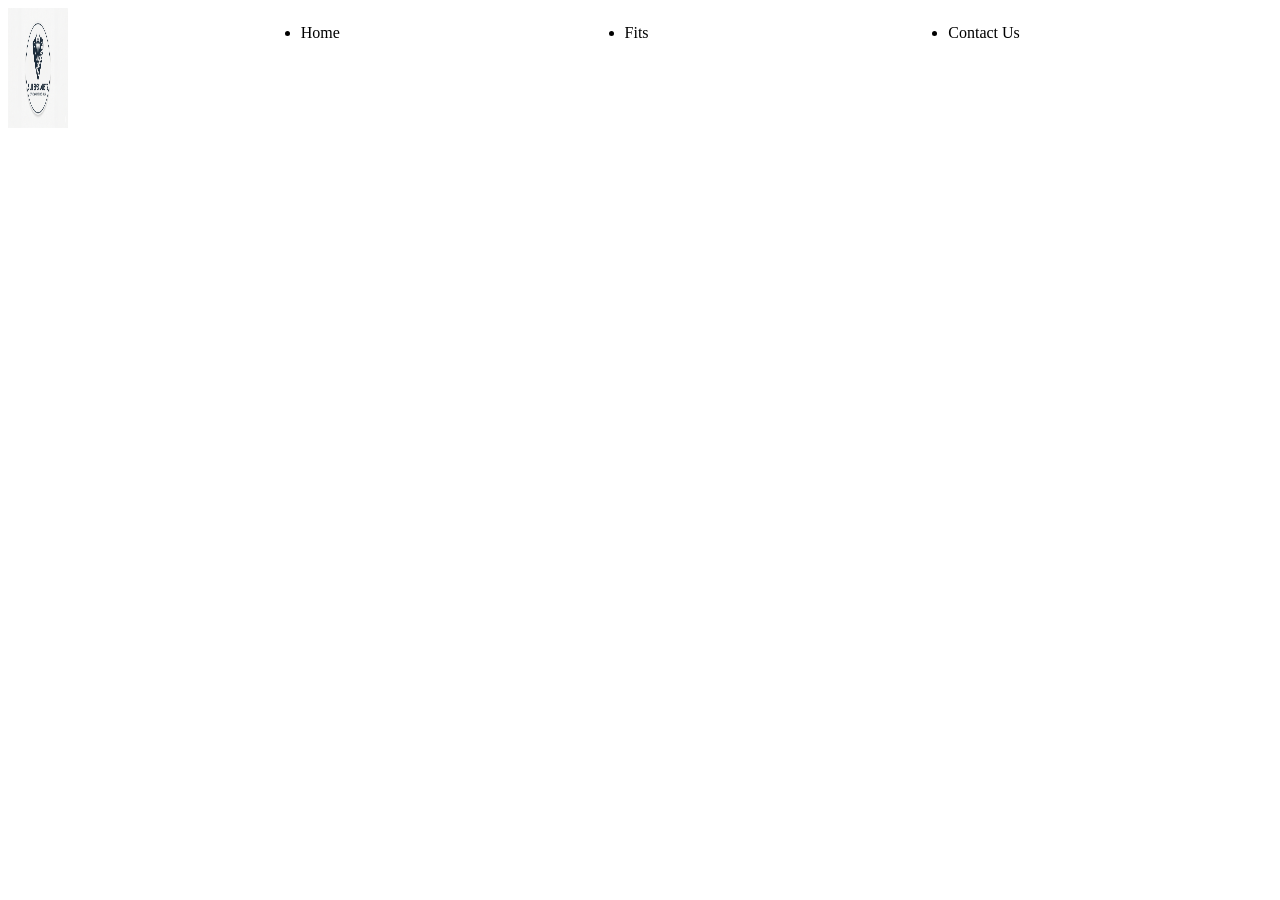
==== index.html @ 5532106c "Home Page Update" ====
<!DOCTYPE html>
<html lang="en">
    <head>
        <meta charset="UTF-8">
        <meta name="viewport" content="width=device-width, initial-scale=1.0">
        <link rel="stylesheet" href="styles/styles.css">
        <title>Home Page</title>
    </head>
<body>
    <header>
        <!-- Logo -->
        <a id="logo" href="index.html">
            <img id="suit_logo" src="images/suit_logo.png" alt="Suit Specialists Logo">
        </a>
        <!-- Navigation Bar -->
        <nav id="nav">
            <ul id="nav_list">
                <li id="home_nav">Home</li>
                <li id="fits_nav">Fits</li>
                <li id="contact_nav">Contact Us</li>
            </ul>
        </nav>
    </header>
    <main>

    </main>
    <footer>
    </footer>
</body>
</html>
---- styles/styles.css ----
header {
    display: grid;
    grid-template-columns: 1fr 4fr;
}

#logo {
    grid-column: 1/2;
}

#suit_logo {
    width: 60px;
    height: 120px;
}

#nav {
    grid-column: 2/5;
}

#nav_list {
    display: grid;
    grid-template-columns: 1fr 1fr 1fr;
}

#home_nav {
    grid-column: 1/2;
}

#fit_nav {
    grid-column: 2/3;
}

contact_nav {
    grid-column: 3/4;
}
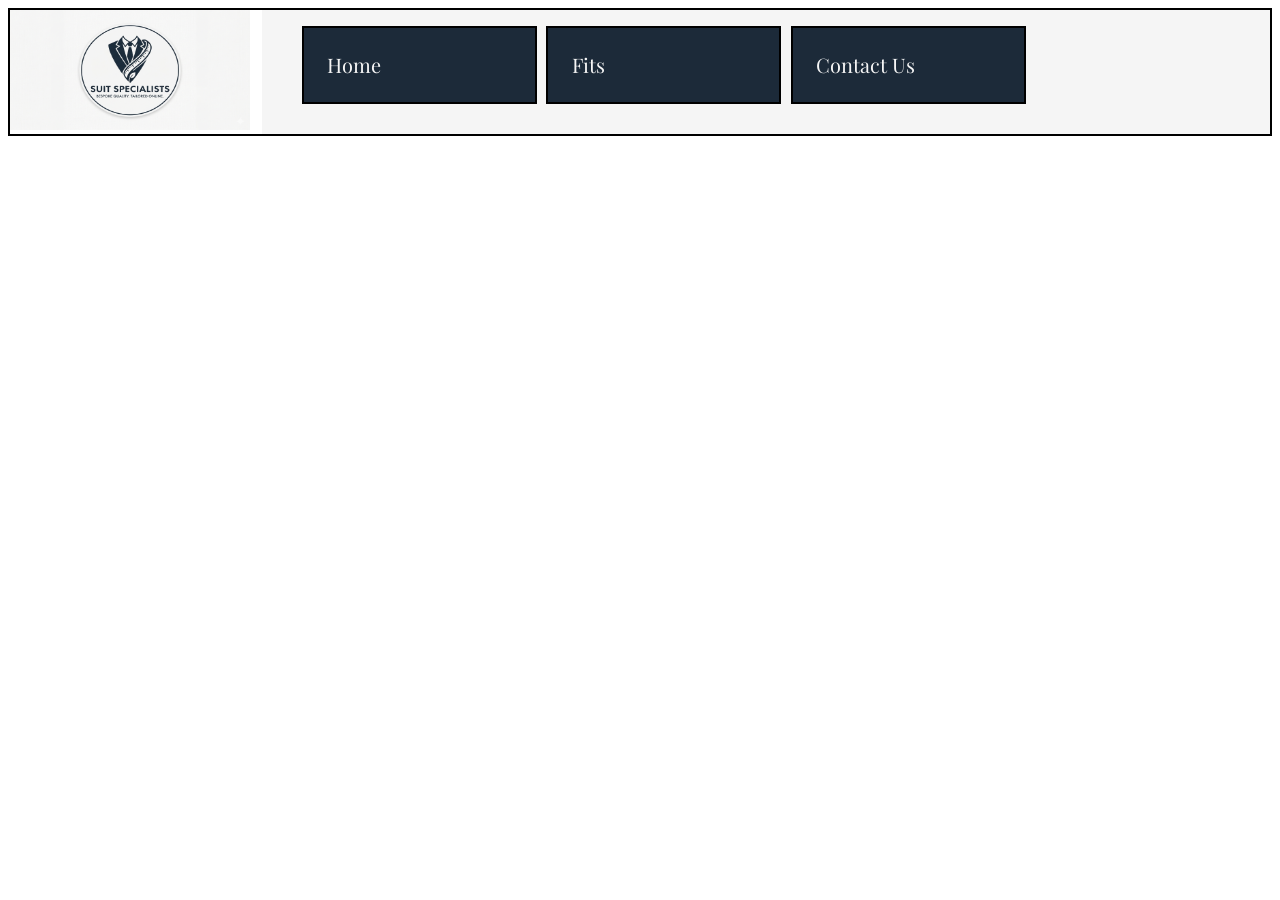
==== commit 3cfff9da: "Update Site Naviagation" ====
--- a/index.html
+++ b/index.html
@@ -4,6 +4,9 @@
         <meta charset="UTF-8">
         <meta name="viewport" content="width=device-width, initial-scale=1.0">
         <link rel="stylesheet" href="styles/styles.css">
+        <style>
+            @import url('https://fonts.googleapis.com/css2?family=Playfair+Display:ital,wght@0,400..900;1,400..900&display=swap');
+        </style>
         <title>Home Page</title>
     </head>
 <body>
--- a/styles/styles.css
+++ b/styles/styles.css
@@ -1,6 +1,7 @@
 header {
     display: grid;
     grid-template-columns: 1fr 4fr;
+    border: 2px solid black;
 }
 
 #logo {
@@ -8,27 +9,42 @@
 }
 
 #suit_logo {
-    width: 60px;
+    width: 240px;
     height: 120px;
 }
 
 #nav {
     grid-column: 2/5;
+    background-color: #F5F5F5;
 }
 
 #nav_list {
     display: grid;
-    grid-template-columns: 1fr 1fr 1fr;
+    grid-template-columns: 1fr 1fr 1fr 1fr;
+    list-style: none;
+    justify-content: center;
+    grid-gap: 1%;   
+    align-items: center; 
+}
+
+li {
+    border: 2px solid black;
+    background-color: #1C2A39;
+    color: #F5F5F5;
+    padding: 10%;
+    font-family: "Playfair Display", serif;
+    font-size: 20px;
 }
 
 #home_nav {
     grid-column: 1/2;
+    justify-content: center;
 }
 
 #fit_nav {
     grid-column: 2/3;
 }
 
-contact_nav {
+#contact_nav {
     grid-column: 3/4;
-}+}
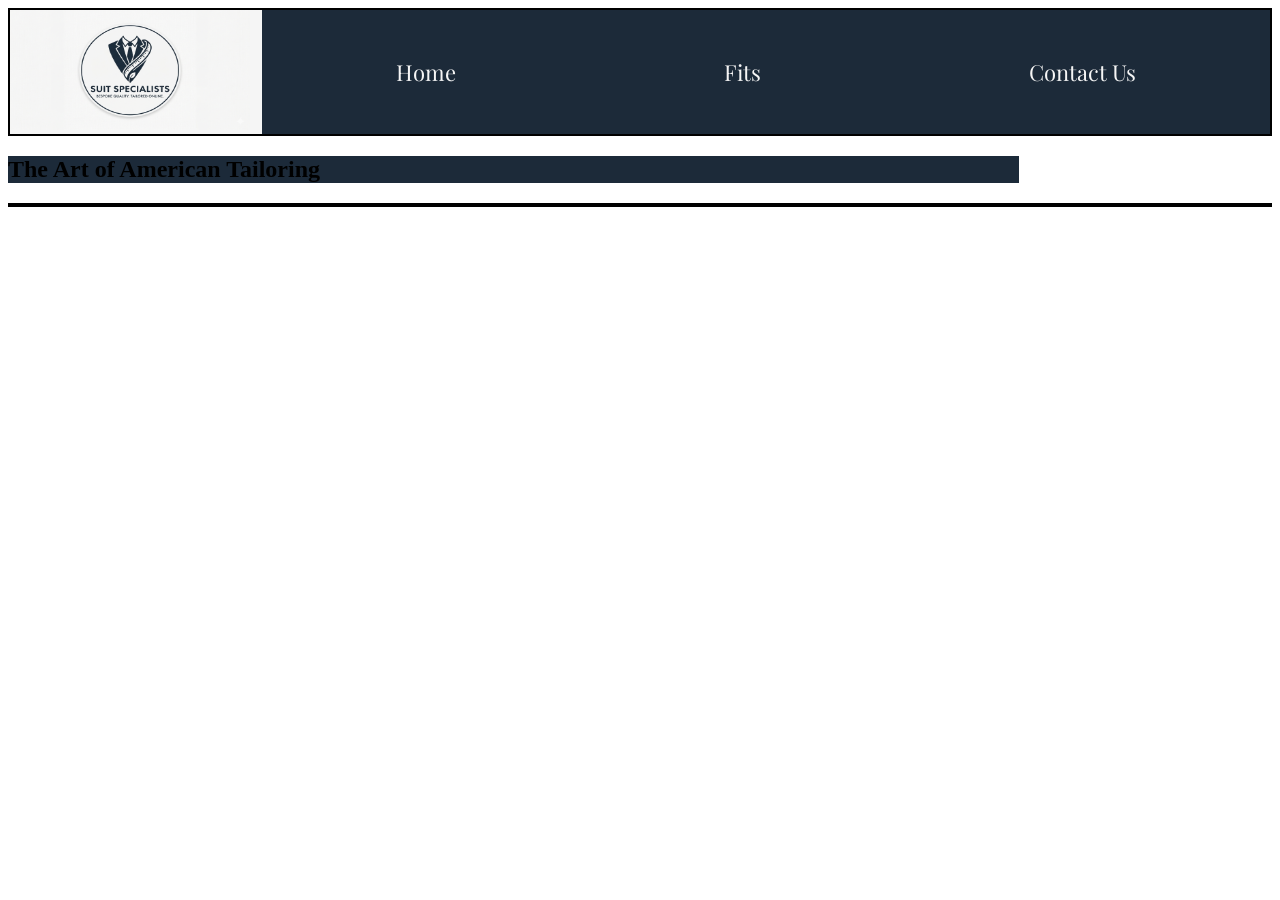
==== commit 99f2998b: "Update Home 0.3" ====
--- a/index.html
+++ b/index.html
@@ -17,15 +17,21 @@
         </a>
         <!-- Navigation Bar -->
         <nav id="nav">
-            <ul id="nav_list">
-                <li id="home_nav">Home</li>
-                <li id="fits_nav">Fits</li>
-                <li id="contact_nav">Contact Us</li>
-            </ul>
+            <a class="links" id="home_nav" href="index.html">
+                <section class="pages">Home</section>
+            </a>
+            <a class = "links" id="fits_nav" href="fits.html">
+                <section class="pages">Fits</section>
+            </a>
+            <a class="links" id="contact_nav" href="contacts.html">
+                <section class="pages">Contact Us</section>
+            </a>
         </nav>
     </header>
     <main>
-
+        <section id="hero_image">
+            <h1>The Art of American Tailoring</h1>
+        </section>
     </main>
     <footer>
     </footer>
--- a/styles/styles.css
+++ b/styles/styles.css
@@ -2,6 +2,7 @@
     display: grid;
     grid-template-columns: 1fr 4fr;
     border: 2px solid black;
+    background-color: #F5F5F5;
 }
 
 #logo {
@@ -16,29 +17,28 @@
 #nav {
     grid-column: 2/5;
     background-color: #F5F5F5;
+    display: grid;
 }
 
-#nav_list {
-    display: grid;
-    grid-template-columns: 1fr 1fr 1fr 1fr;
-    list-style: none;
-    justify-content: center;
-    grid-gap: 1%;   
-    align-items: center; 
-}
-
-li {
-    border: 2px solid black;
+.links {
     background-color: #1C2A39;
     color: #F5F5F5;
     padding: 10%;
     font-family: "Playfair Display", serif;
-    font-size: 20px;
+    font-size: 22px;
+    text-decoration: none; /* Removes blue underline from links */
+    display: grid;
+    justify-content: center;
+    align-content: center;
+}
+
+.links:hover {
+    border-bottom: #5F9EA0 solid 5px;
+    border-top: #5F9EA0 solid 5px;
 }
 
 #home_nav {
     grid-column: 1/2;
-    justify-content: center;
 }
 
 #fit_nav {
@@ -48,3 +48,21 @@
 #contact_nav {
     grid-column: 3/4;
 }
+
+#hero_image {
+    width: 80%;
+    height: 40%;
+    background-image: url("images/hero_image.png");
+    background-color: #1C2A39; /* Use if image does not show up */
+}
+
+footer {
+    border: 2px solid black;
+    background-color: #1C2A39;
+    color: #F5F5F5;
+}
+
+/*
+https://www.w3schools.com/cssref/pr_background-image.php
+https://www.w3schools.com/howto/howto_css_hero_image.asp
+*/
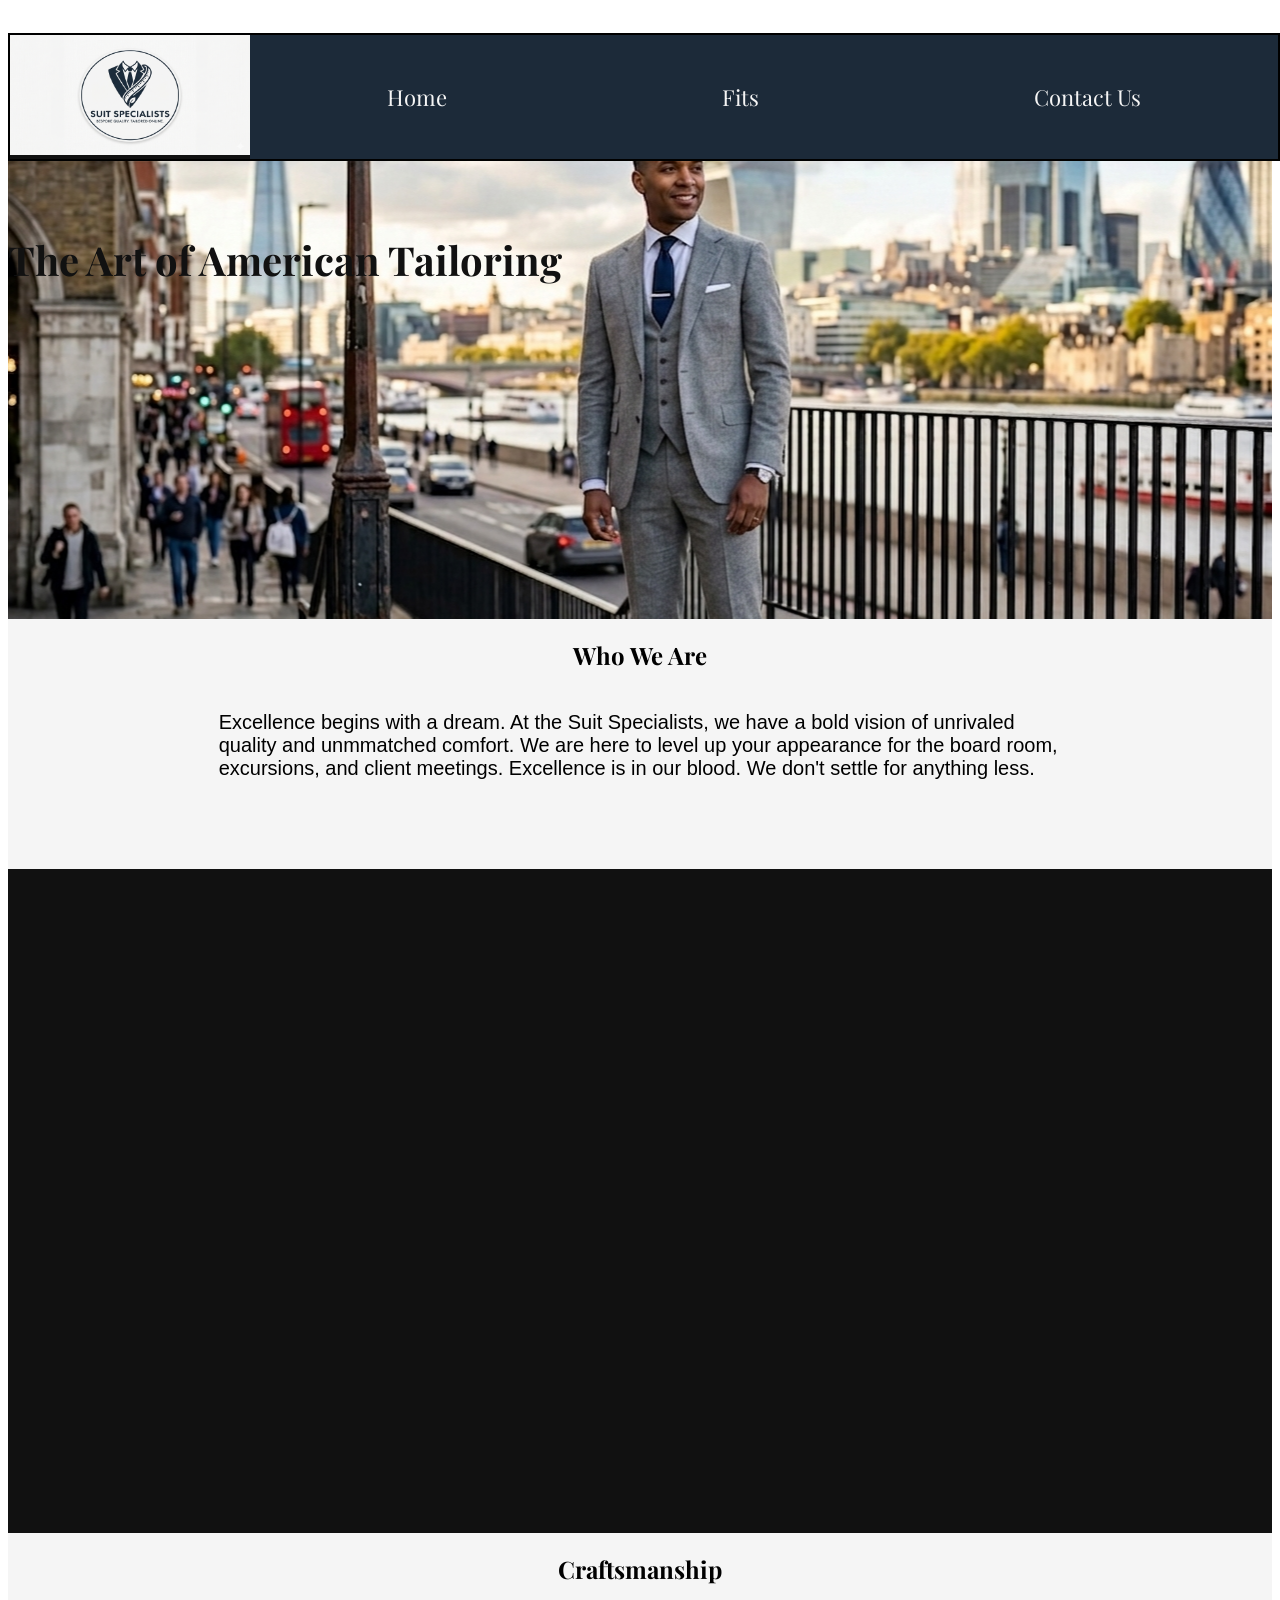
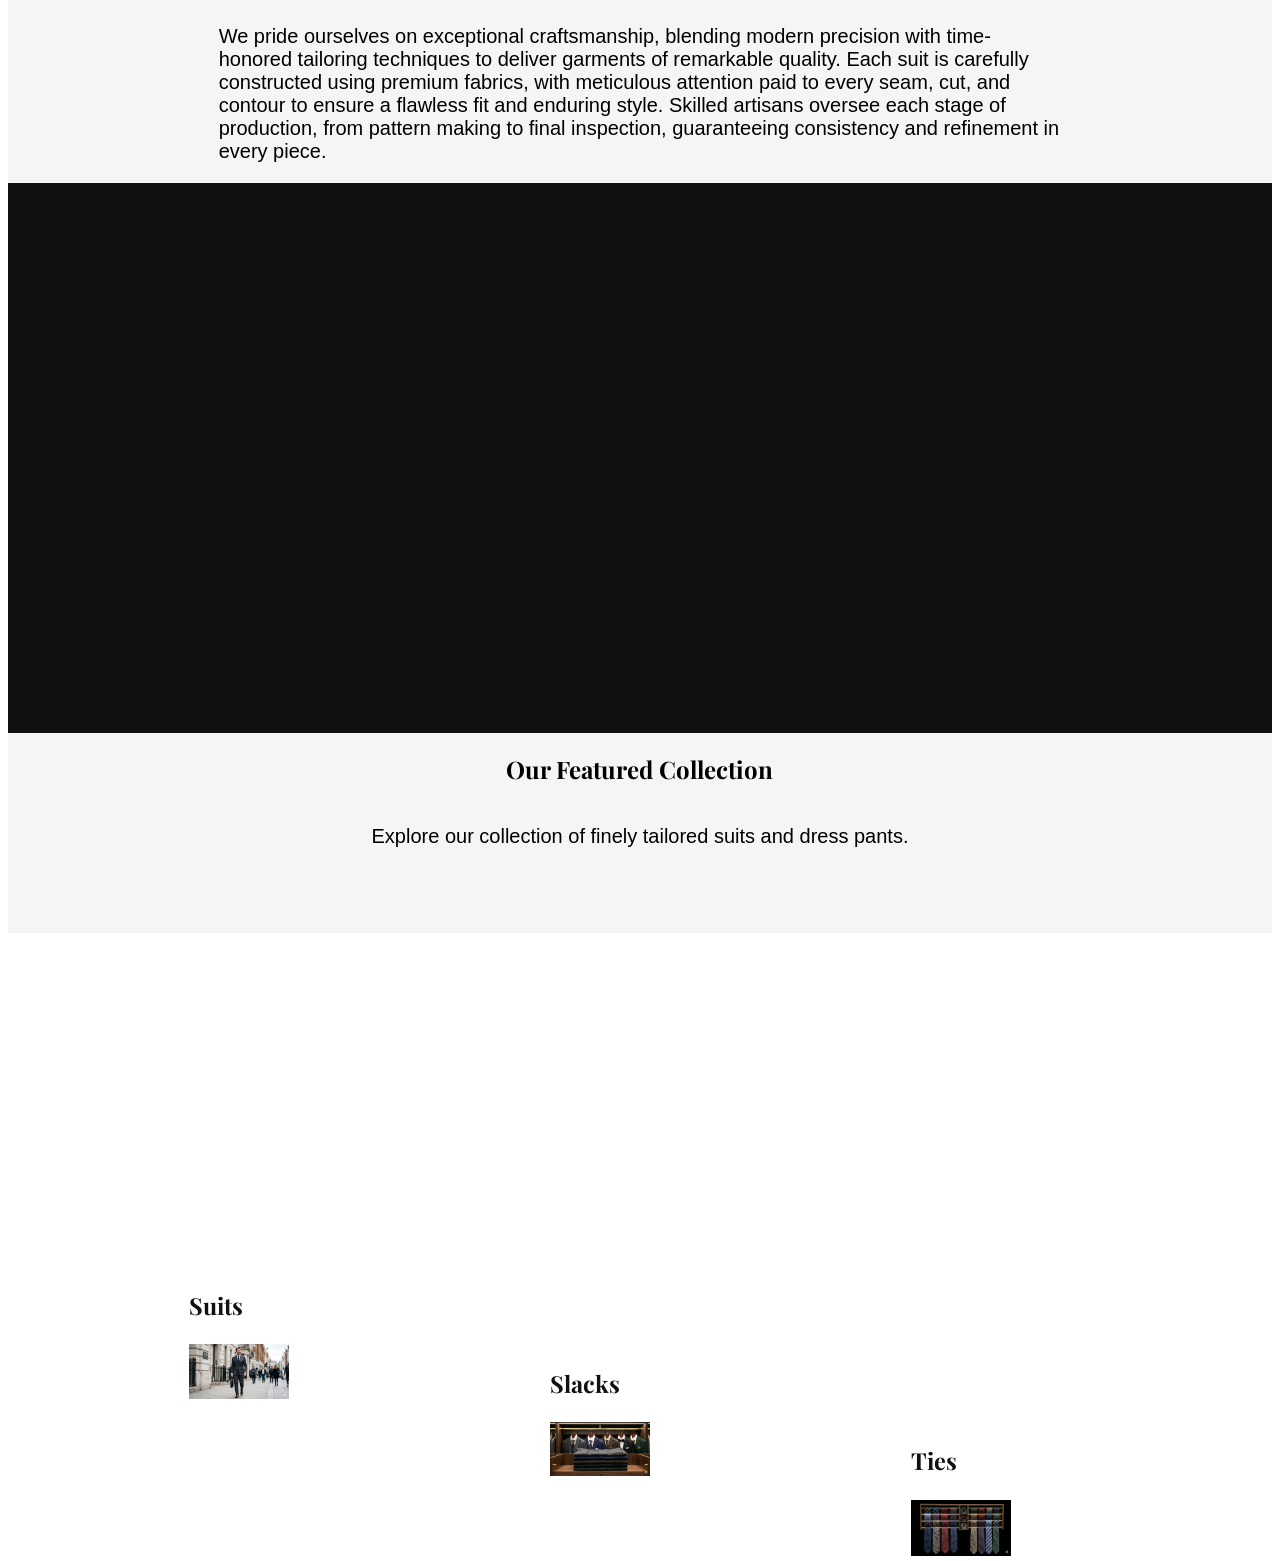
==== commit 367071fc: "Update Home Page" ====
--- a/index.html
+++ b/index.html
@@ -29,8 +29,53 @@
         </nav>
     </header>
     <main>
-        <section id="hero_image">
-            <h1>The Art of American Tailoring</h1>
+        <!-- Hero -->
+        <section class="hero" id="hero_section">
+            <h1 id="main_heading">The Art of American Tailoring</h1>
+            <article class="hero" id="hero_article">
+                <h2 id="hero_title">Who We Are</h2>
+                <p id="hero_paragraph">
+                    Excellence begins with a dream.
+                    At the Suit Specialists, we have a bold vision of unrivaled quality and unmmatched comfort.
+                    We are here to level up your appearance for the board room, excursions, and client meetings.
+                    Excellence is in our blood. We don't settle for anything less.
+                </p>
+            </article>
+        </section>
+        <!-- Craftsman -->
+        <section class="craftsman" id="craftsman_section">
+            <article class="craftsman" id="craftsman_article">
+                <h2 class="craftsman" id="craftsman_title">Craftsmanship</h2>
+                <p class="craftsman" id="craftsman_paragraph">
+                    We pride ourselves on exceptional craftsmanship, blending modern precision with time-honored tailoring techniques to deliver garments of remarkable quality.
+                    Each suit is carefully constructed using premium fabrics, with meticulous attention paid to every seam, cut, and contour to ensure a flawless fit and enduring style.
+                    Skilled artisans oversee each stage of production, from pattern making to final inspection, guaranteeing consistency and refinement in every piece.
+                </p>
+            </article>
+        </section>
+        <!-- Featured Collection -->
+        <section class="featured" id="featured_section">
+            <article class="featured" id="featured_article">
+                <h2 class="featured" id="featured_title">Our Featured Collection</h2>
+                <p class="featured" id="featured_paragraph">
+                    Explore our collection of finely tailored suits and dress pants.
+                </p>
+            </article>
+        </section>
+        <section class="explore" id="explore_section">
+            <h2 class="explore" id="featured_title">Explore Now</h2>
+            <h3 class="suits" id="suits_title">Suits</h3>
+            <a class="suits" id="suits_link" href="fits.html">
+                <img class="explore_image" id="suits_image" src="images/suits.png" alt="Finely Tailored Suits">
+            </a>
+            <h3 class="slacks" id="slacks_title">Slacks</h3>
+            <a class="slacks" id="slacks_link" href="fits.html">
+                <img class="explore_image" id="slacks_image" src="images/slacks.png" alt="Finely Crafted Dress Pants">
+            </a>
+            <h3 class="ties" id="ties_title">Ties</h3>
+            <a class="ties" id="ties_link" href="fits.html">
+                <img class="explore_image" id="ties_image" src="images/ties.png" alt="Ties and Accessories">
+            </a>
         </section>
     </main>
     <footer>
--- a/styles/styles.css
+++ b/styles/styles.css
@@ -1,10 +1,18 @@
+html {
+    background-color: 11111;
+}
+
 header {
     display: grid;
-    grid-template-columns: 1fr 4fr;
+    grid-template-columns: 1fr 6fr;
     border: 2px solid black;
-    background-color: #F5F5F5;
-}
-
+    background-color: #111111;
+    position: fixed;
+    z-index: 2;
+}
+
+/* Logo */
+/********************************************************************/
 #logo {
     grid-column: 1/2;
 }
@@ -14,9 +22,11 @@
     height: 120px;
 }
 
+/* Navigation */
+/********************************************************************/
 #nav {
-    grid-column: 2/5;
-    background-color: #F5F5F5;
+    grid-column: 2/3;
+    background-color: #111111;
     display: grid;
 }
 
@@ -47,17 +57,170 @@
 
 #contact_nav {
     grid-column: 3/4;
-}
-
-#hero_image {
-    width: 80%;
-    height: 40%;
-    background-image: url("images/hero_image.png");
-    background-color: #1C2A39; /* Use if image does not show up */
-}
-
+    padding: 9%;
+}
+
+/* Hero */
+/********************************************************************/
+#main_heading {
+    position: relative; top: 200px;
+    font-size: 40px;
+    color: #111111;
+    z-index: 1;
+    font-family: "Playfair Display", serif;
+}
+
+#hero_section {
+    height: 800px;
+    width: 100%;
+    background-image: url("../images/hero_image.png");
+    background-color: #111111; /* Use if image does not show up */
+    background-position: center;
+    background-attachment: fixed; /* Image does not scroll with the rest of the page */
+    background-repeat: no-repeat;
+}
+
+#hero_article {
+    background-color: #F5F5F5;
+    height: 250px;
+    position: relative; top: 500px;
+    display: grid;
+    grid-template-columns: 1fr 4fr 1fr;
+    grid-template-rows: 1fr 4fr;
+}
+
+#hero_title {
+    grid-column: 2/3; 
+    grid-row: 1/2;
+    justify-self: center;
+    font-family: "Playfair Display", serif;
+}
+
+#hero_paragraph {
+    grid-column: 2/3;
+    grid-row: 2/3;
+    font-size: 20px;
+    justify-self: center;
+    font-family: sans-serif;
+}
+
+/* Craftsman */
+/********************************************************************/
+#craftsman_section {
+    height: 800px;
+    width: 100%;
+    background-image: url("../images/craftsmanship.png");
+    background-color: #111111; /* Use if image does not show up */
+    background-position: center;
+    background-attachment: fixed; /* Image does not scroll with the rest of the page */
+    background-repeat: no-repeat;
+}
+
+#craftsman_article {
+    background-color: #F5F5F5;
+    height: 250px;
+    position: relative; top: 700px;
+    display: grid;
+    grid-template-columns: 1fr 4fr 1fr;
+    grid-template-rows: 1fr 4fr;
+}
+
+#craftsman_title {
+    grid-column: 2/3; 
+    grid-row: 1/2;
+    justify-self: center;
+    font-family: "Playfair Display", serif;
+}
+
+#craftsman_paragraph {
+    grid-column: 2/3;
+    grid-row: 2/3;
+    font-size: 20px;
+    justify-self: center;
+    font-family: sans-serif;
+}
+
+/* Featured Collection */
+/********************************************************************/
+#featured_section {
+    height: 800px;
+    width: 100%;
+    background-image: url("../images/featured.png");
+    background-color: #111111; /* Use if image does not show up */
+    background-position: center;
+    background-attachment: fixed; /* Image does not scroll with the rest of the page */
+    background-repeat: no-repeat;
+}
+
+#featured_article {
+    background-color: #F5F5F5;
+    height: 200px;
+    position: relative; top: 700px;
+    display: grid;
+    grid-template-columns: 1fr 4fr 1fr;
+    grid-template-rows: 1fr 4fr;
+}
+
+#featured_title {
+    font-family: "Playfair Display", serif;
+    grid-column: 2/3; 
+    grid-row: 1/2;
+    justify-self: center;
+}
+
+#featured_paragraph {
+    grid-column: 2/3;
+    grid-row: 2/3;
+    font-size: 20px;
+    justify-self: center;
+    font-family: sans-serif;
+}
+
+/* Explore */
+/********************************************************************/
+#explore_section {
+    display: grid;
+    grid-template-columns: 1fr 1fr 1fr 1fr 1fr 1fr 1fr;
+}
+
+.explore {
+    font-family: "Playfair Display", serif;
+    font-size: 20px;
+    color:#111111;
+    height: 400px;
+}
+
+.explore_image {
+    width: 100px;
+}
+
+.suits {
+    grid-column: 2/3;
+}
+
+#suits_link {
+    grid-column: 2/3;
+}
+
+.slacks {
+    grid-column: 4/5;
+}
+
+#slacks_link {
+    grid-column: 4/5;
+}
+
+.ties {
+    grid-column: 6/7;
+}
+
+#ties_link {
+    grid-column: 6/7;
+}
+
+/* Footer */
+/********************************************************************/
 footer {
-    border: 2px solid black;
     background-color: #1C2A39;
     color: #F5F5F5;
 }
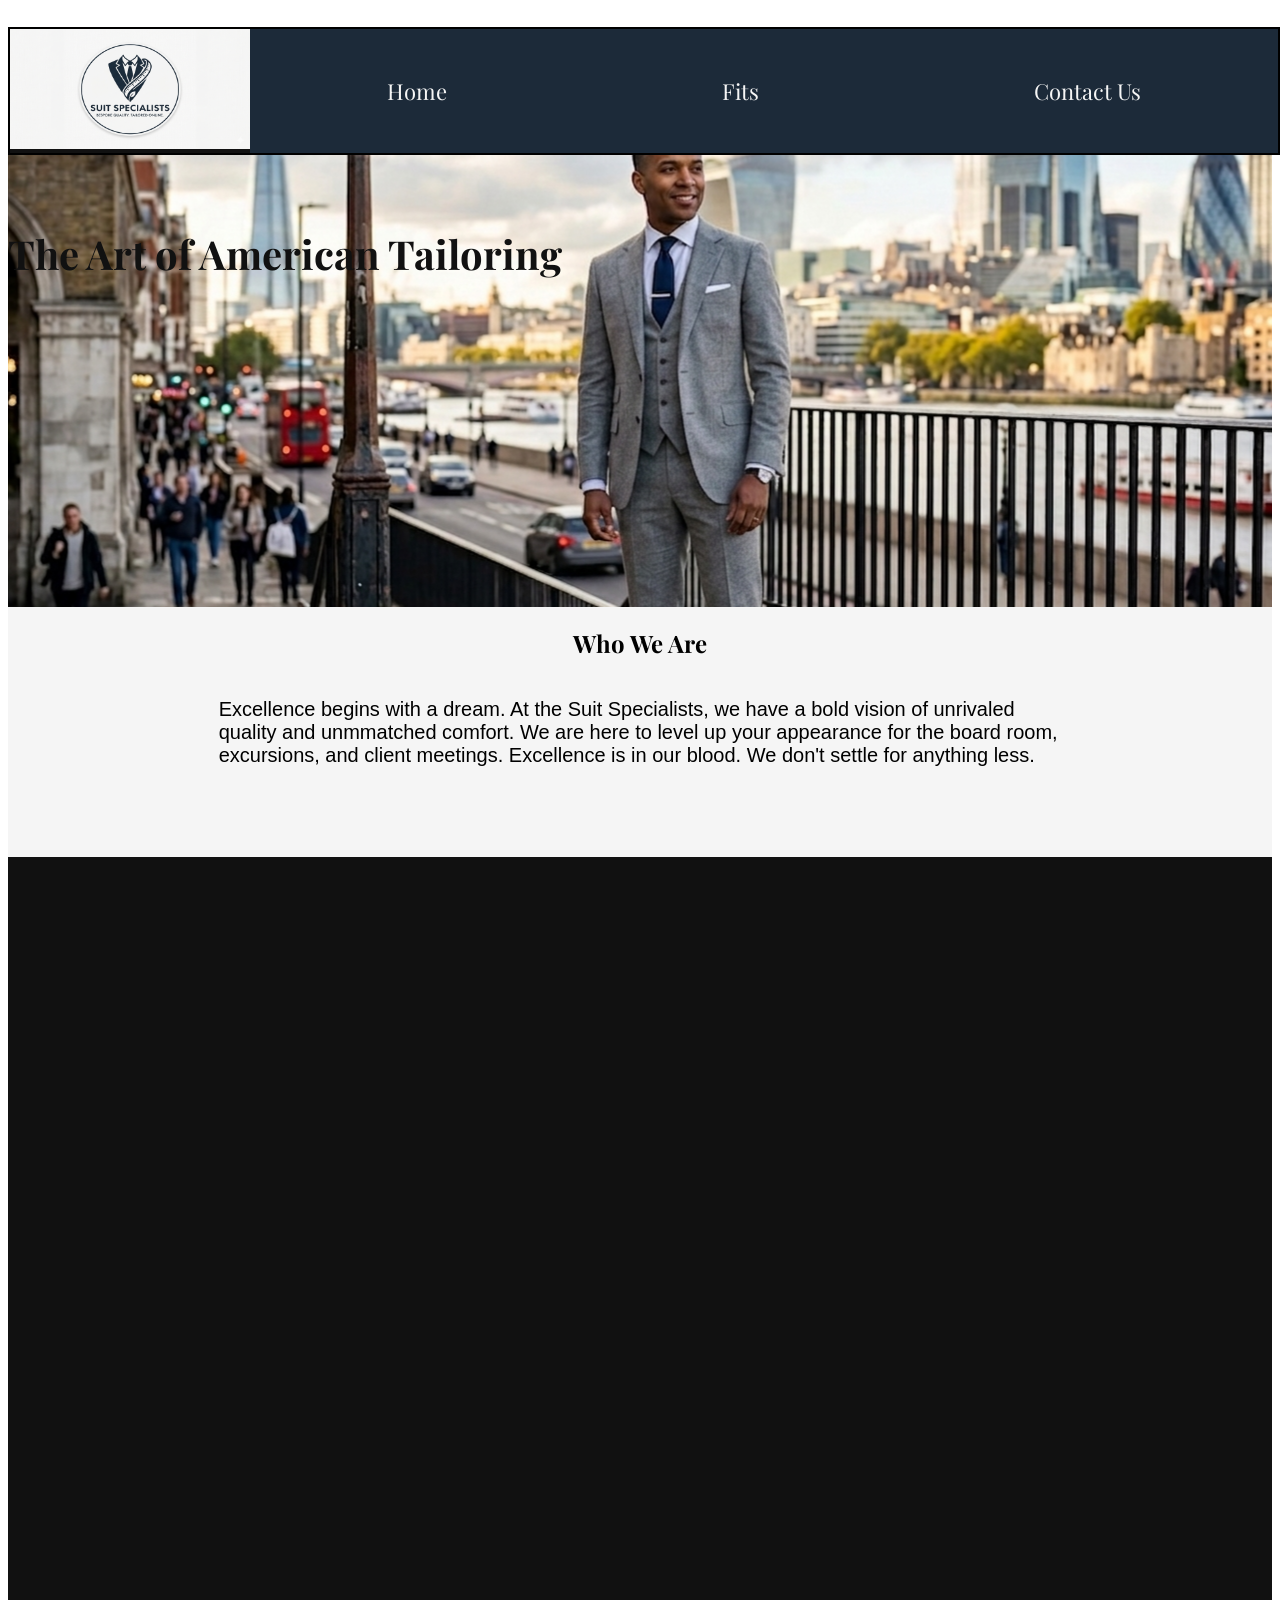
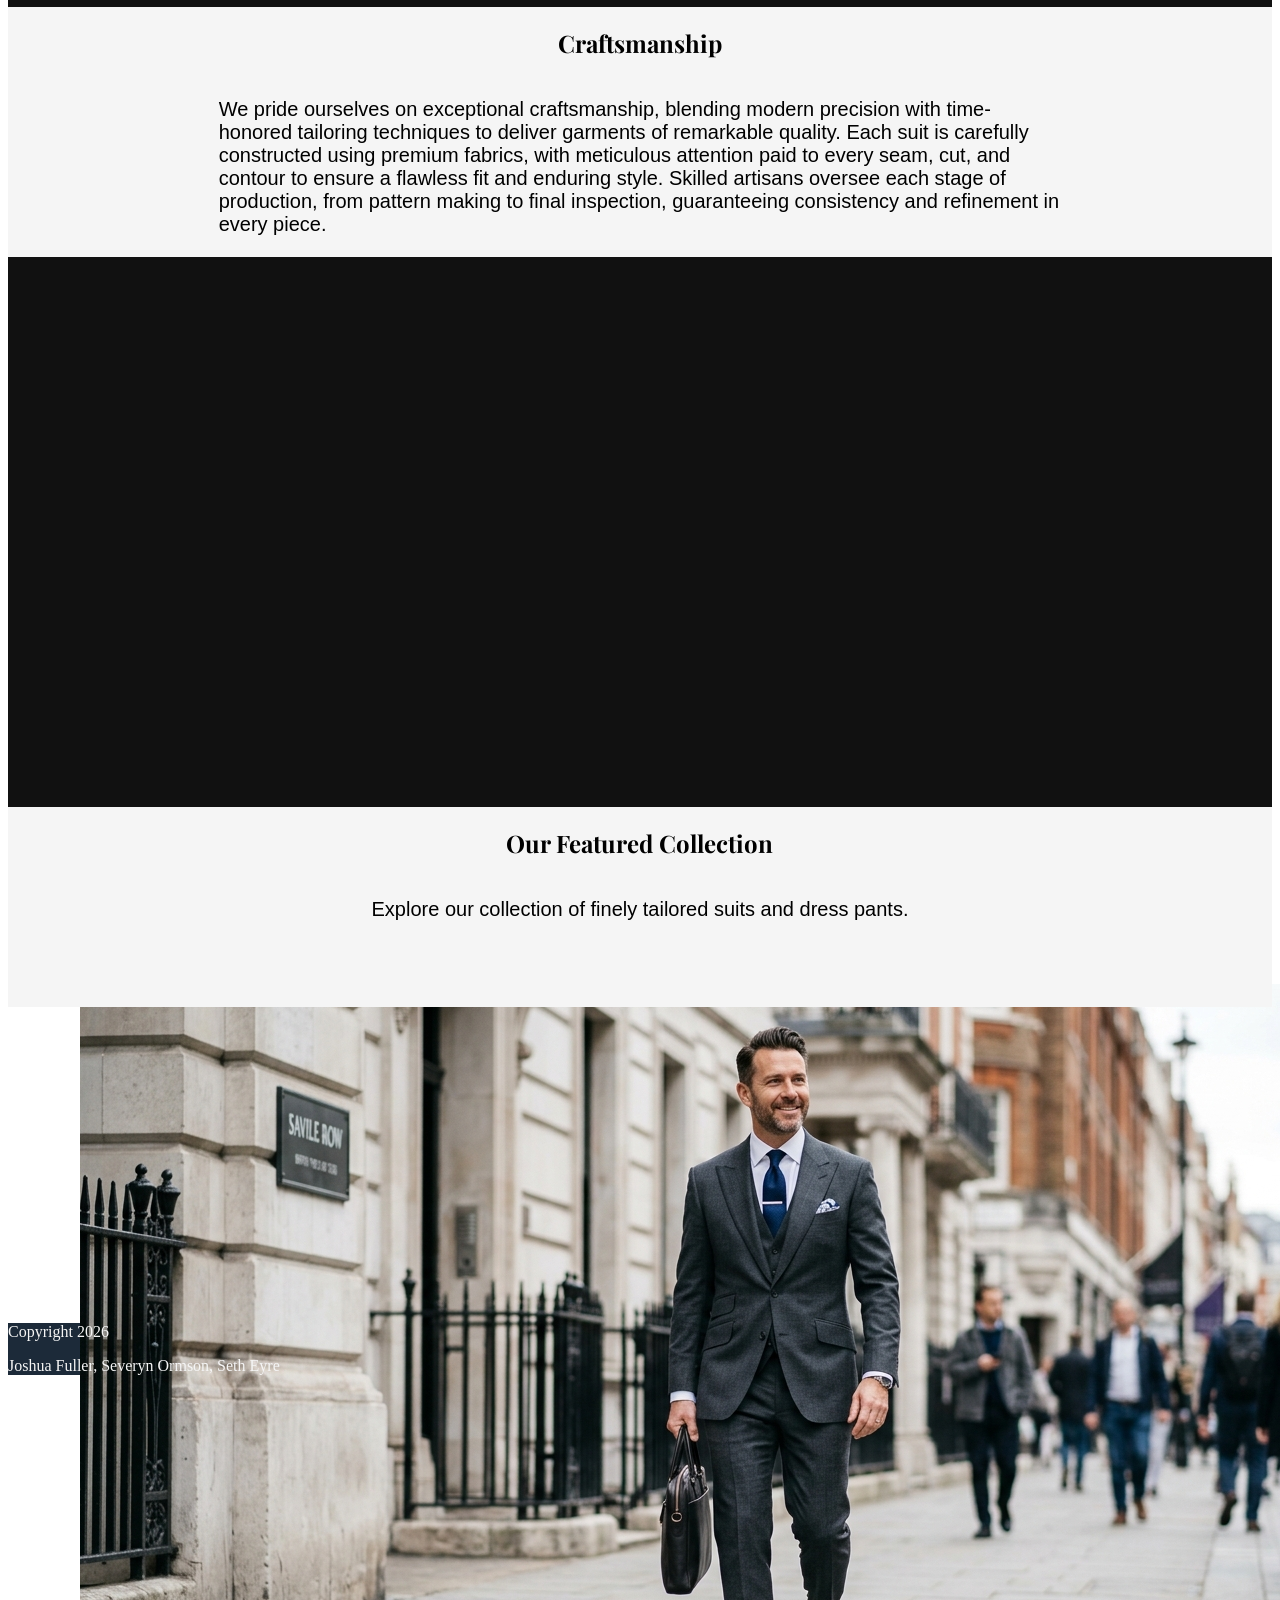
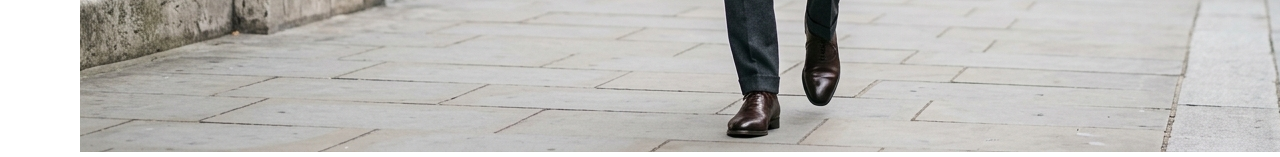
==== commit 2f2a79f9: "Update Main" ====
--- a/index.html
+++ b/index.html
@@ -29,9 +29,11 @@
         </nav>
     </header>
     <main>
+        <!-- Main Title -->
+        <h1 id="main_heading">The Art of American Tailoring</h1>
+
         <!-- Hero -->
         <section class="hero" id="hero_section">
-            <h1 id="main_heading">The Art of American Tailoring</h1>
             <article class="hero" id="hero_article">
                 <h2 id="hero_title">Who We Are</h2>
                 <p id="hero_paragraph">
@@ -42,6 +44,7 @@
                 </p>
             </article>
         </section>
+
         <!-- Craftsman -->
         <section class="craftsman" id="craftsman_section">
             <article class="craftsman" id="craftsman_article">
@@ -53,6 +56,7 @@
                 </p>
             </article>
         </section>
+
         <!-- Featured Collection -->
         <section class="featured" id="featured_section">
             <article class="featured" id="featured_article">
@@ -62,23 +66,37 @@
                 </p>
             </article>
         </section>
+
+        <!-- Explore Now -->
         <section class="explore" id="explore_section">
-            <h2 class="explore" id="featured_title">Explore Now</h2>
-            <h3 class="suits" id="suits_title">Suits</h3>
-            <a class="suits" id="suits_link" href="fits.html">
-                <img class="explore_image" id="suits_image" src="images/suits.png" alt="Finely Tailored Suits">
+            <h2 class="explore" id="explore_title">Explore Now</h2>
+            
+            <!-- Suits -->
+            <a class="explore_article" id="suits_article" href="fits.html">
+                <h3 class="suits" id="suits_title">Suits</h3>
+                <img class="suits" id="suits_image" src="images/suits.png" alt="Finely Tailored Suits">
             </a>
-            <h3 class="slacks" id="slacks_title">Slacks</h3>
-            <a class="slacks" id="slacks_link" href="fits.html">
-                <img class="explore_image" id="slacks_image" src="images/slacks.png" alt="Finely Crafted Dress Pants">
+            
+            <!-- Slacks -->
+            <a class="explore_article" id="slacks_article" href="fits.html">
+                <h3 class="slacks" id="slacks_title">Slacks</h3>
+                <img class="slacks" id="slacks_image" src="images/slacks.png" alt="Finely Crafted Dress Pants">
             </a>
-            <h3 class="ties" id="ties_title">Ties</h3>
-            <a class="ties" id="ties_link" href="fits.html">
-                <img class="explore_image" id="ties_image" src="images/ties.png" alt="Ties and Accessories">
+
+            <!-- Ties -->              
+            <a class="explore_article" id="ties_article" href="fits.html">
+                <h3 class="ties" id="ties_title">Ties</h3>
+                <img class="ties" id="ties_image" src="images/ties.png" alt="Ties and Accessories">
             </a>
         </section>
     </main>
     <footer>
+        <p class="footer">
+            Copyright 2026
+        </p>
+        <p class="footer">
+            Joshua Fuller, Severyn Ormson, Seth Eyre
+        </p>
     </footer>
 </body>
 </html>
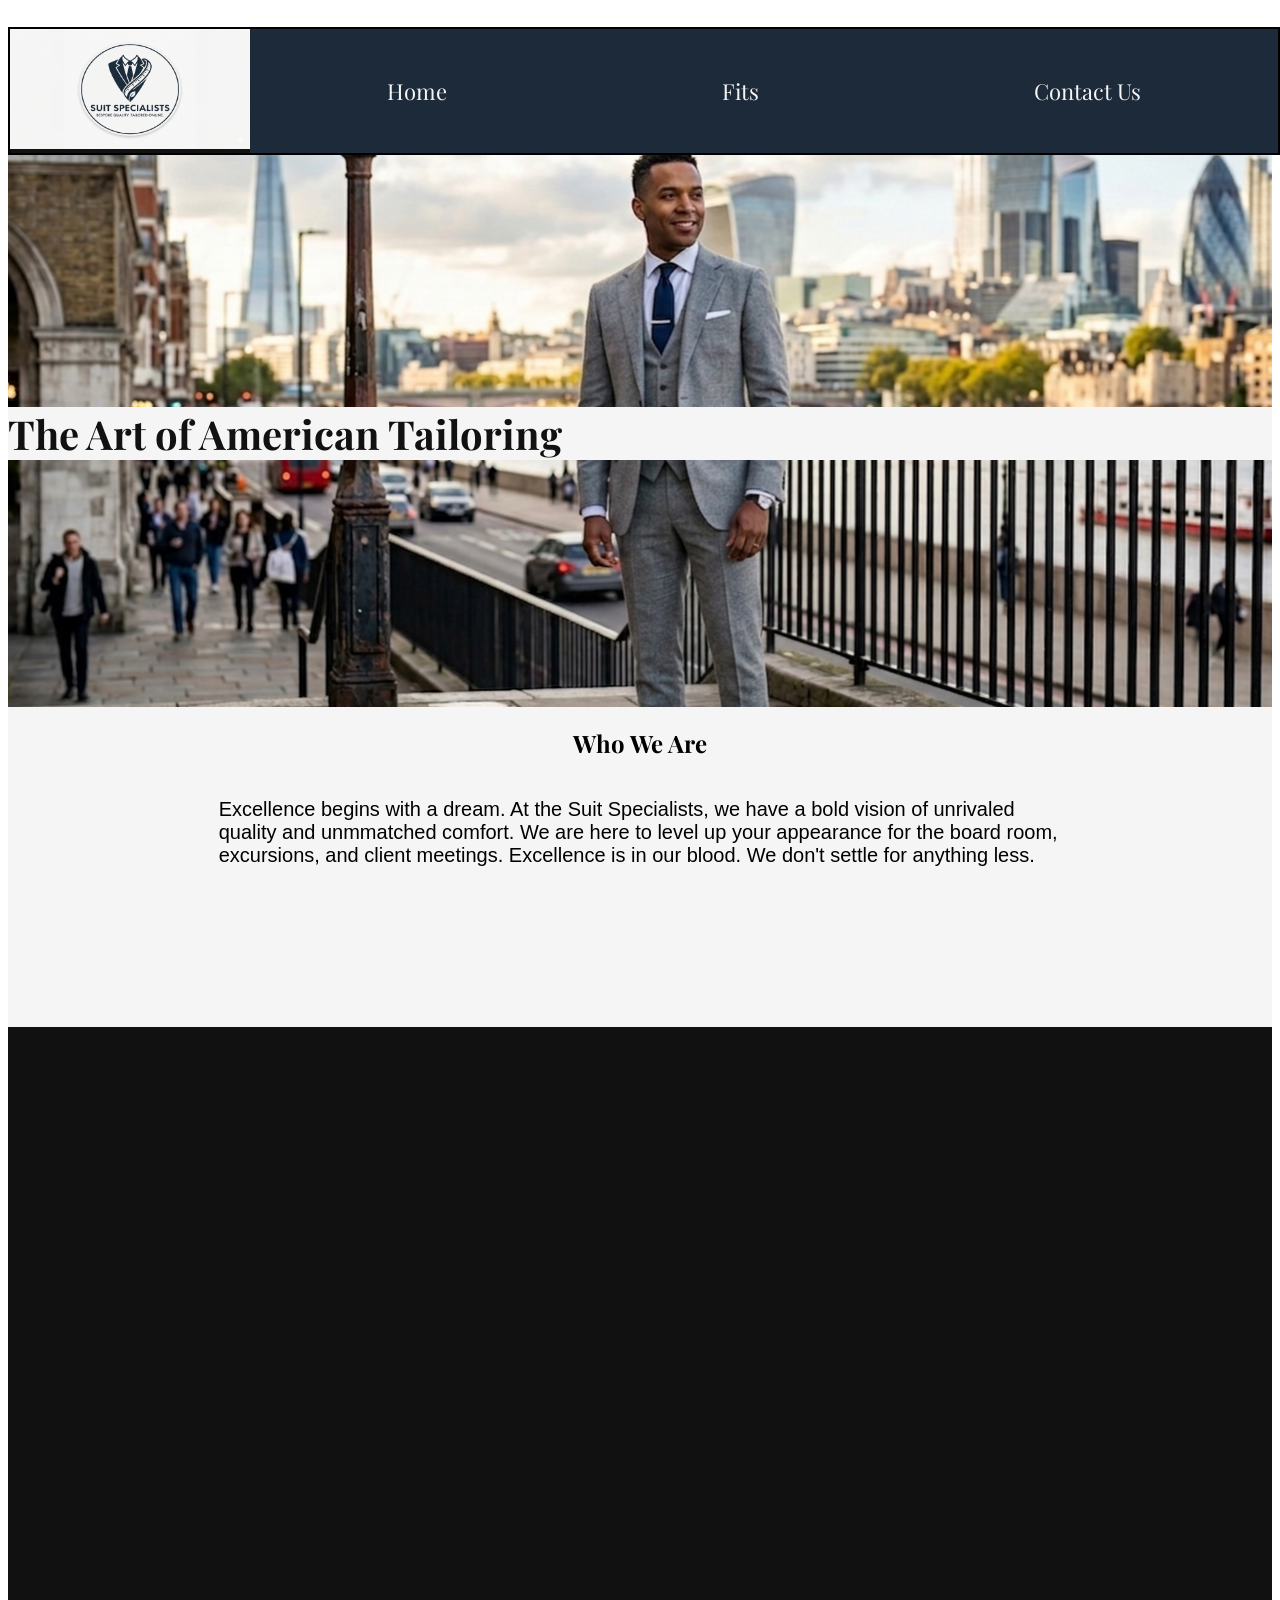
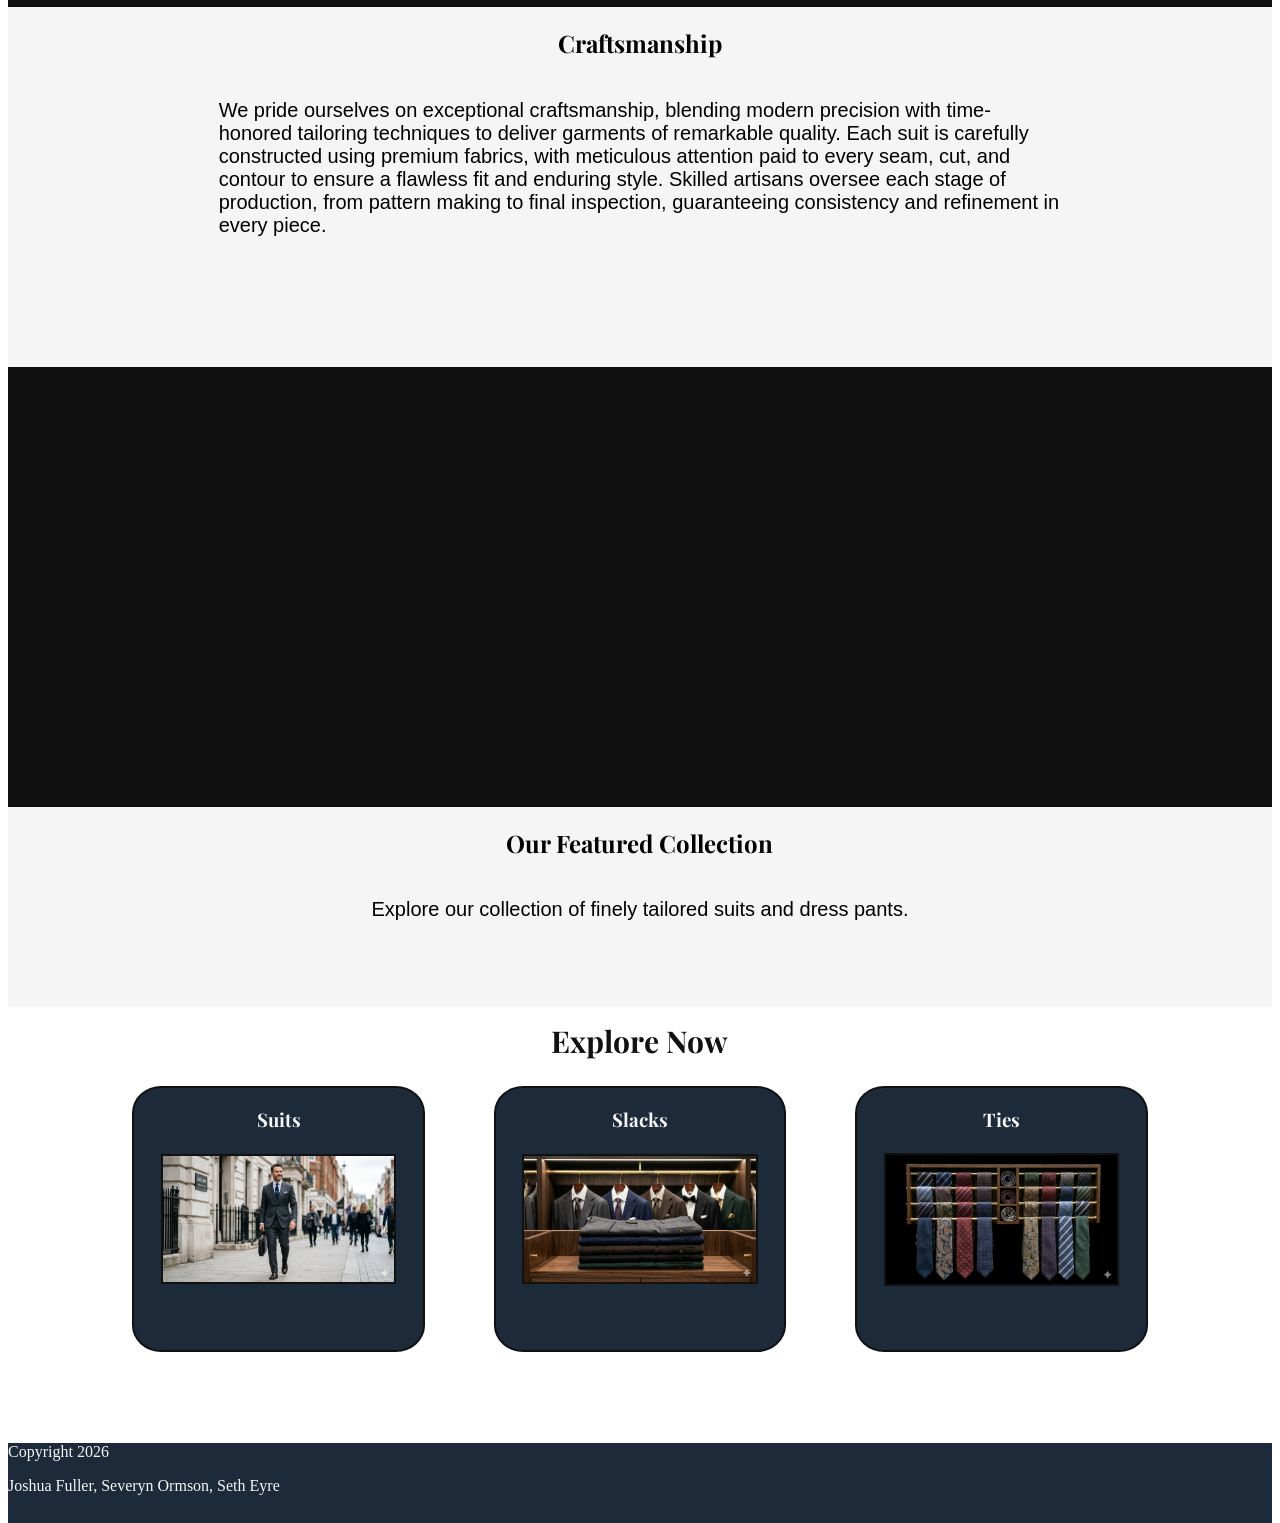
==== commit c81b1646: "Update Navigation and Footer" ====
--- a/index.html
+++ b/index.html
@@ -3,7 +3,7 @@
     <head>
         <meta charset="UTF-8">
         <meta name="viewport" content="width=device-width, initial-scale=1.0">
-        <link rel="stylesheet" href="styles/styles.css">
+        <link rel="stylesheet" href="styles/homestyles.css">
         <style>
             @import url('https://fonts.googleapis.com/css2?family=Playfair+Display:ital,wght@0,400..900;1,400..900&display=swap');
         </style>
--- a/styles/homestyles.css
+++ b/styles/homestyles.css
@@ -0,0 +1,306 @@
+/*
+Author: Joshua Fuller
+Class: WDD 130
+Date: March 28, 2026
+Sources:
+https://www.w3schools.com/cssref/pr_background-image.php
+https://www.w3schools.com/howto/howto_css_hero_image.asp
+https://www.w3schools.com/cssref/pr_text_text-decoration.php
+https://www.w3schools.com/cssref/pr_background-position.php
+google gemini for the images
+*/
+
+html {
+    background-color: 11111;
+}
+
+header {
+    display: grid;
+    grid-template-columns: 1fr 6fr;
+    border: 2px solid black;
+    background-color: #111111;
+    position: fixed;
+    z-index: 2;
+}
+
+/* Logo */
+/********************************************************************/
+#logo {
+    grid-column: 1/2;
+}
+
+#suit_logo {
+    width: 240px;
+    height: 120px;
+}
+
+/* Navigation */
+/********************************************************************/
+#nav {
+    grid-column: 2/3;
+    background-color: #111111;
+    display: grid;
+}
+
+.links {
+    background-color: #1C2A39;
+    color: #F5F5F5;
+    padding: 10%;
+    font-family: "Playfair Display", serif;
+    font-size: 22px;
+    text-decoration: none; /* Removes blue underline from links */
+    display: grid;
+    justify-content: center;
+    align-content: center;
+}
+
+.links:hover {
+    border-bottom: #5F9EA0 solid 5px;
+    border-top: #5F9EA0 solid 5px;
+}
+
+#home_nav {
+    grid-column: 1/2;
+    padding: 8%;
+}
+
+#fit_nav {
+    grid-column: 2/3;
+}
+
+#contact_nav {
+    grid-column: 3/4;
+    padding: 8%;
+}
+
+/* Main Title */
+/********************************************************************/
+#main_heading {
+    position: relative; top: 380px;
+    font-size: 40px;
+    color: #111111;
+    background-color: #F5F5F5;
+    z-index: 1;
+    font-family: "Playfair Display", serif;
+    justify-self: center;
+}
+
+/* Hero */
+/********************************************************************/
+#hero_section {
+    height: 800px;
+    width: 100%;
+    background-image: url("../images/hero_image.png");
+    background-color: #111111; /* Use if image does not show up */
+    background-position-x: 50%;
+    background-position-y: 70%;
+    background-attachment: fixed; /* Image does not scroll with the rest of the page */
+    background-repeat: no-repeat;
+}
+
+#hero_article {
+    background-color: #F5F5F5;
+    height: 40%;
+    position: relative; top: 600px;
+    display: grid;
+    grid-template-columns: 1fr 4fr 1fr;
+    grid-template-rows: 1fr 4fr;
+}
+
+#hero_title {
+    grid-column: 2/3; 
+    grid-row: 1/2;
+    justify-self: center;
+    font-family: "Playfair Display", serif;
+}
+
+#hero_paragraph {
+    grid-column: 2/3;
+    grid-row: 2/3;
+    font-size: 20px;
+    justify-self: center;
+    font-family: sans-serif;
+}
+
+/* Craftsman */
+/********************************************************************/
+#craftsman_section {
+    height: 800px;
+    width: 100%;
+    background-image: url("../images/craftsmanship.png");
+    background-color: #111111; /* Use if image does not show up */
+    background-position: center;
+    background-position-x: 50%;
+    background-position-y: 90%;
+    background-attachment: fixed; /* Image does not scroll with the rest of the page */
+    background-repeat: no-repeat;
+}
+
+#craftsman_article {
+    background-color: #F5F5F5;
+    height: 45%;
+    position: relative; top: 700px;
+    display: grid;
+    grid-template-columns: 1fr 4fr 1fr;
+    grid-template-rows: 1fr 4fr;
+}
+
+#craftsman_title {
+    grid-column: 2/3; 
+    grid-row: 1/2;
+    justify-self: center;
+    font-family: "Playfair Display", serif;
+}
+
+#craftsman_paragraph {
+    grid-column: 2/3;
+    grid-row: 2/3;
+    font-size: 20px;
+    justify-self: center;
+    font-family: sans-serif;
+}
+
+/* Featured Collection */
+/********************************************************************/
+#featured_section {
+    height: 800px;
+    width: 100%;
+    background-image: url("../images/featured.png");
+    background-color: #111111; /* Use if image does not show up */
+    background-position: center;
+    background-position-x: 50%;
+    background-position-y: 95%;
+    background-attachment: fixed; /* Image does not scroll with the rest of the page */
+    background-repeat: no-repeat;
+}
+
+#featured_article {
+    background-color: #F5F5F5;
+    height: 25%;
+    position: relative; top: 700px;
+    display: grid;
+    grid-template-columns: 1fr 4fr 1fr;
+    grid-template-rows: 1fr 4fr;
+}
+
+#featured_title {
+    font-family: "Playfair Display", serif;
+    grid-column: 2/3; 
+    grid-row: 1/2;
+    justify-self: center;
+}
+
+#featured_paragraph {
+    grid-column: 2/3;
+    grid-row: 2/3;
+    font-size: 20px;
+    justify-self: center;
+    font-family: sans-serif;
+}
+
+/* Explore */
+/********************************************************************/
+.explore {
+    font-family: "Playfair Display", serif;
+    color:#111111;
+}
+
+#explore_section {
+    position: relative; top: 90px;
+    display: grid;
+    grid-template-columns: 1fr 1fr 1fr 1fr 1fr 1fr 1fr;
+    grid-template-rows: 1fr 1fr;
+    height: 20px;
+}
+
+#explore_title {
+    font-size: 30px;
+    justify-self: center;
+    grid-column: 3/6;
+    grid-row: 1/2;
+}
+
+.explore_article {
+    grid-row: 2/3;
+    display: grid;
+    grid-template-rows: 1fr 1fr 1fr;
+    justify-self: center;
+    background-color:#1C2A39;
+    color: #F5F5F5;
+    border:#111111 2px solid;
+    border-radius: 10%;
+    height: 65%;
+    width: 160%;
+    text-decoration: none;
+}
+
+.explore_article:hover {
+    font-size: 18px;
+    text-decoration: overline #5F9EA0 2px;
+}
+/* Suits */
+/********************************************************************/
+
+#suits_article {
+    grid-column: 2/3;
+}
+
+#suits_title {
+    justify-self: center;
+    grid-row: 1/2;
+}
+
+#suits_image {
+    justify-self: center;
+    width: 80%;
+    border: 2px solid #111111;
+}
+
+/* Slacks */
+/********************************************************************/
+
+#slacks_article {
+    grid-column: 4/5;
+}
+
+#slacks_title {
+    justify-self: center;
+    grid-row: 1/2;
+}
+
+#slacks_image {
+    justify-self: center;
+    width: 80%;
+    border: 2px solid #111111;
+}
+
+/* Ties */
+/********************************************************************/
+
+#ties_article {
+    grid-column: 6/7;
+}
+
+#ties_title {
+    justify-self: center;
+    grid-row: 1/2;
+}
+
+#ties_image {
+    justify-self: center;
+    width: 80%;
+    border: 2px solid #111111;
+}
+
+/* Footer */
+/********************************************************************/
+footer {
+    background-color: #1C2A39;
+    color: #F5F5F5;
+    position: relative; top: 500px;
+    height: 80px;
+}
+
+.footer {
+    justify-self: center;
+}
